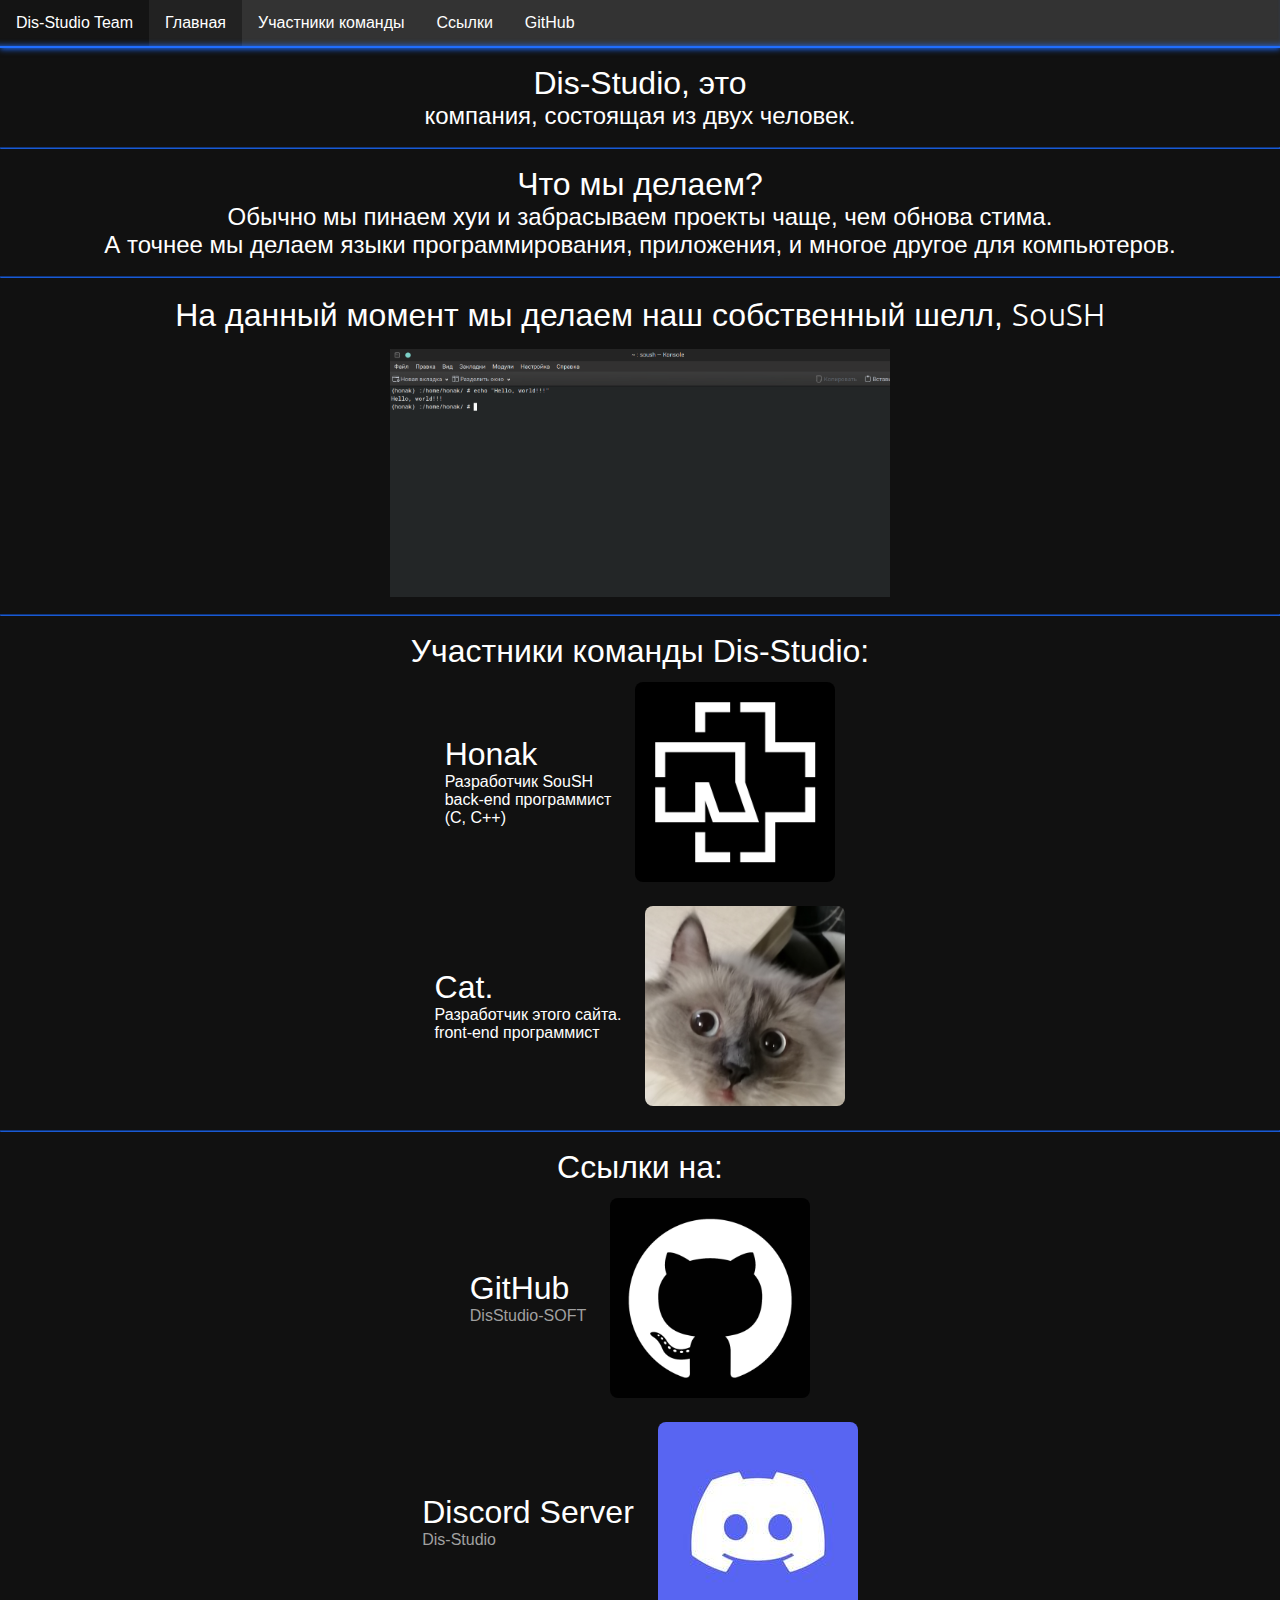
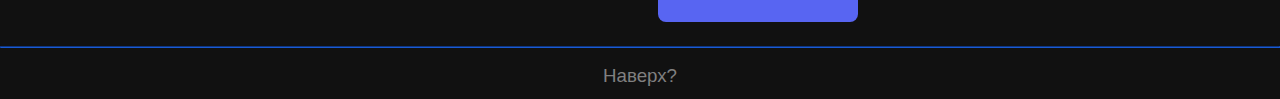
==== index.html @ 54e7fa35 "Add files via upload" ====
<html>
    <head>
        <title>Dis-Studio Team</title>
        <link rel="stylesheet" href="css/style.css">
        <link rel="shortcut icon" href="img/favicon.ico">
        <meta name="viewport" content="width=device-width", initial-scale=1>
    </head>
    <body>
        <a name="navbar"></a>
        <div class="navbar">
            <ul>
                <li><a class="logo">Dis-Studio Team</a></li>
                <li><a class="active">Главная</a></li>
                <li><a href="#members">Участники команды</a></li>
                <li><a href="#links">Ссылки</a></li>
                <li><a href="https://github.com/DisStudio-SOFT">GitHub</a></li>
            </ul>
        </div>
        <div class="text">
            <h1>Dis-Studio, это</h1>
            <h2>компания, состоящая из двух человек.</h2>
            <hr/>
            <h1>Что мы делаем?</h1>
            <h2>Обычно мы пинаем хуи и забрасываем проекты чаще, чем обнова стима.</h2>
            <h2>А точнее мы делаем языки программирования, приложения, и многое другое для компьютеров.</h2>
            <hr/>
            <h1>На данный момент мы делаем наш собственный шелл, <span class="soush">SouSH</span></h1>
            <div class="img" id="img">
                <img src="img/image.png" alt="Произошла ошибка в загрузке картинки нашего шелла Soush :(" width="500px" onclick="full()">
            </div>
            <hr/>
            <h1>Участники команды Dis-Studio:</h1>
            <a name="members"></a>
            <div class="card">
                <div class="textc">
                    <h1>Honak</h1>
                    <p>Разработчик SouSH</p>
                    <p>back-end программист</p>
                    <p>(C, C++)</p>
                </div>
                <div class="avatar">
                    <img src="img/honak.png" width="200px">
                </div>    
            </div>
            <div class="card">
                <div class="textc">
                    <h1>Cat.</h1>
                    <p>Разработчик этого сайта.</p>
                    <p>front-end программист</p>
                </div>
                <div class="avatar">
                    <img src="img/cat.jpg" width="200px">
                </div>    
            </div>
            <hr/>
            <h1>Ссылки на:</h1>
            <a name="links"></a>
            <div class="card">
                <div class="textc">
                    <h1>GitHub</h1>
                    <a href="https://github.com/DisStudio-SOFT">DisStudio-SOFT</a>
                </div>
                <div class="avatar">
                    <img src="img/github.png" width="200px">
                </div>
            </div>
            <div class="card">
                <div class="textc">
                    <h1>Discord Server</h1>
                    <a href="https://discord.gg/csvykB5d9A">Dis-Studio</a>
                </div>
                <div class="avatar">
                    <img src="img/discord.jpg" width="200px">
                </div>
            </div>
            <hr/>
        </div>
        <div class="up">
            <h3><a href="#navbar" id="up">Наверх?</a></h3>
        </div>
    </body>
    <script>
        var notfull = false;
        var img = document.getElementById("img").classList;
        var body = document.querySelector("body");
        var up = document.getElementById("up");

        function full() {
            if (!notfull){
                img.remove("img");
                img.add("imgf");
                notfull = true;
                body.style.overflow = "hidden";
                up.click();
                return;
            } else if (notfull){
                img.remove("imgf");
                img.add("img");
                notfull = false;
                body.style.overflow = "";
                up.click();
                return;
            }
        }

    </script>
</html>
---- css/style.css ----
@import url('https://fonts.googleapis.com/css2?family=Ubuntu:wght@300&display=swap');

* {
    margin: 0;
    padding: 0;
}

body {
    background-color: rgb(17, 17, 17);
    color: white;
    font-family: 'Gill Sans', sans-serif;
}


.navbar ul {
    list-style-type: none;
    margin: 0;
    padding: 0;
    overflow: hidden;
    background-color: #333;
    border-bottom: 2px solid #206eff;
    box-shadow: 0px -5px 6px -5px rgba(32, 110, 255, 1) inset, 0px 1px 6px 0px rgba(32, 110, 255, 1);
}
  
.navbar li {
    float: left;
}
  
.navbar li a {
    display: block;
    color: white;
    text-align: center;
    padding: 14px 16px;
    text-decoration: none;
}
  
.navbar li a:hover:not(.active, .logo) {
    background-color: #111;
    box-shadow: 0px -10px 6px -10px rgba(32, 110, 255, 1) inset;
}

.active {
    background-color: #222;
    box-shadow: 0px -10px 6px -10px rgba(32, 110, 255, 1) inset;
    cursor: default;
}

.logo {
    background-color: rgb(20, 20, 20);
    box-shadow: 0px -10px 6px -10px rgba(32, 110, 255, 1) inset;
    cursor: default;
}

.text {
    text-align: center;
    margin-top: 17px;
}

.text h1 {
    font-weight: 300;
}

.text h2 {
    font-weight: 200;
}

.text hr {
    margin-top: 17px;
    margin-bottom: 17px;
    border-color: #1a5ad3;
}

.img {
    margin-top: 15px;
    transition: 250ms;
}

.img img {
    cursor: pointer;
}

.soush {
    font-family: 'Ubuntu', sans-serif;
}

.imgf {
    transition: 250ms;
    position: absolute;
    top: 0;
    left: 0;
    margin: 0;
    width: 100%;
    height: 100%;
    display: flex;
    justify-content: center;
    align-items: center;
    background-color: rgba(0, 0, 0, 0.7);
}

.imgf img {
    width: 900px;
    cursor: pointer;
}

.card {
    margin-top: 12px;
    display: flex;
    justify-content: center;
    align-items: center;
    margin-bottom: 24px;
}

.textc {
    margin-right: 12px;
    text-align: left;
}

.textc a {
    text-decoration: none;
    color: rgb(160, 160, 160);
}

.textc a:hover {
    color: white;
}

.textc a:active {
    color: rgb(138, 138, 138);
}

.avatar {
    margin-left: 12px;
}

.avatar img {
    border-radius: 8px;
}

.up {
    display: flex;
    justify-content: center;
    align-items: center;
    margin-bottom: 12px;
}

.up h3 {
    font-weight: 200;
}

.up h3 a {
    text-decoration: none;
    color: gray;
}

.up h3 a:hover {
    color: rgb(163, 163, 163);
}
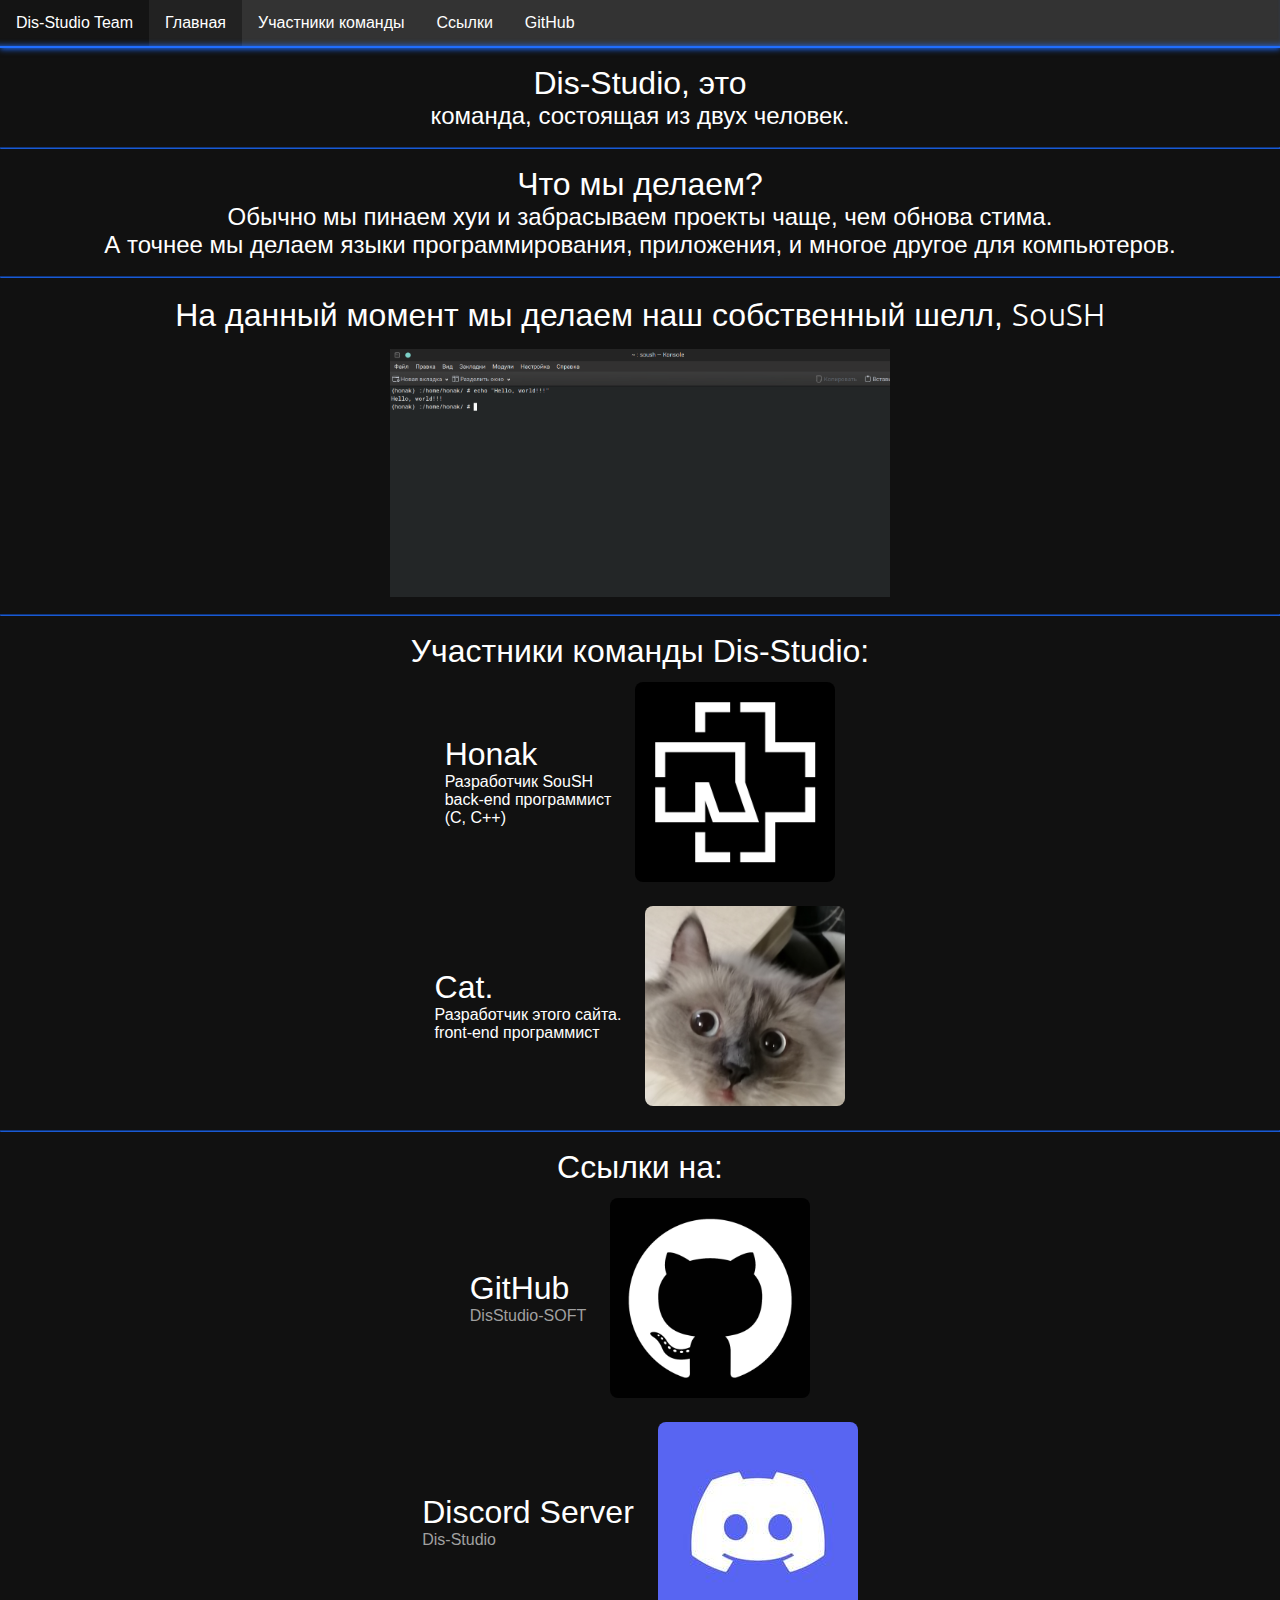
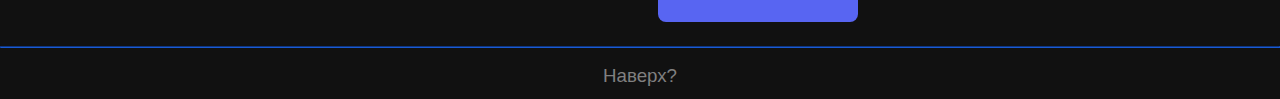
==== commit 3ed0808d: "Update index.html" ====
--- a/index.html
+++ b/index.html
@@ -18,7 +18,7 @@
         </div>
         <div class="text">
             <h1>Dis-Studio, это</h1>
-            <h2>компания, состоящая из двух человек.</h2>
+            <h2>команда, состоящая из двух человек.</h2>
             <hr/>
             <h1>Что мы делаем?</h1>
             <h2>Обычно мы пинаем хуи и забрасываем проекты чаще, чем обнова стима.</h2>
@@ -104,4 +104,4 @@
         }
 
     </script>
-</html>+</html>
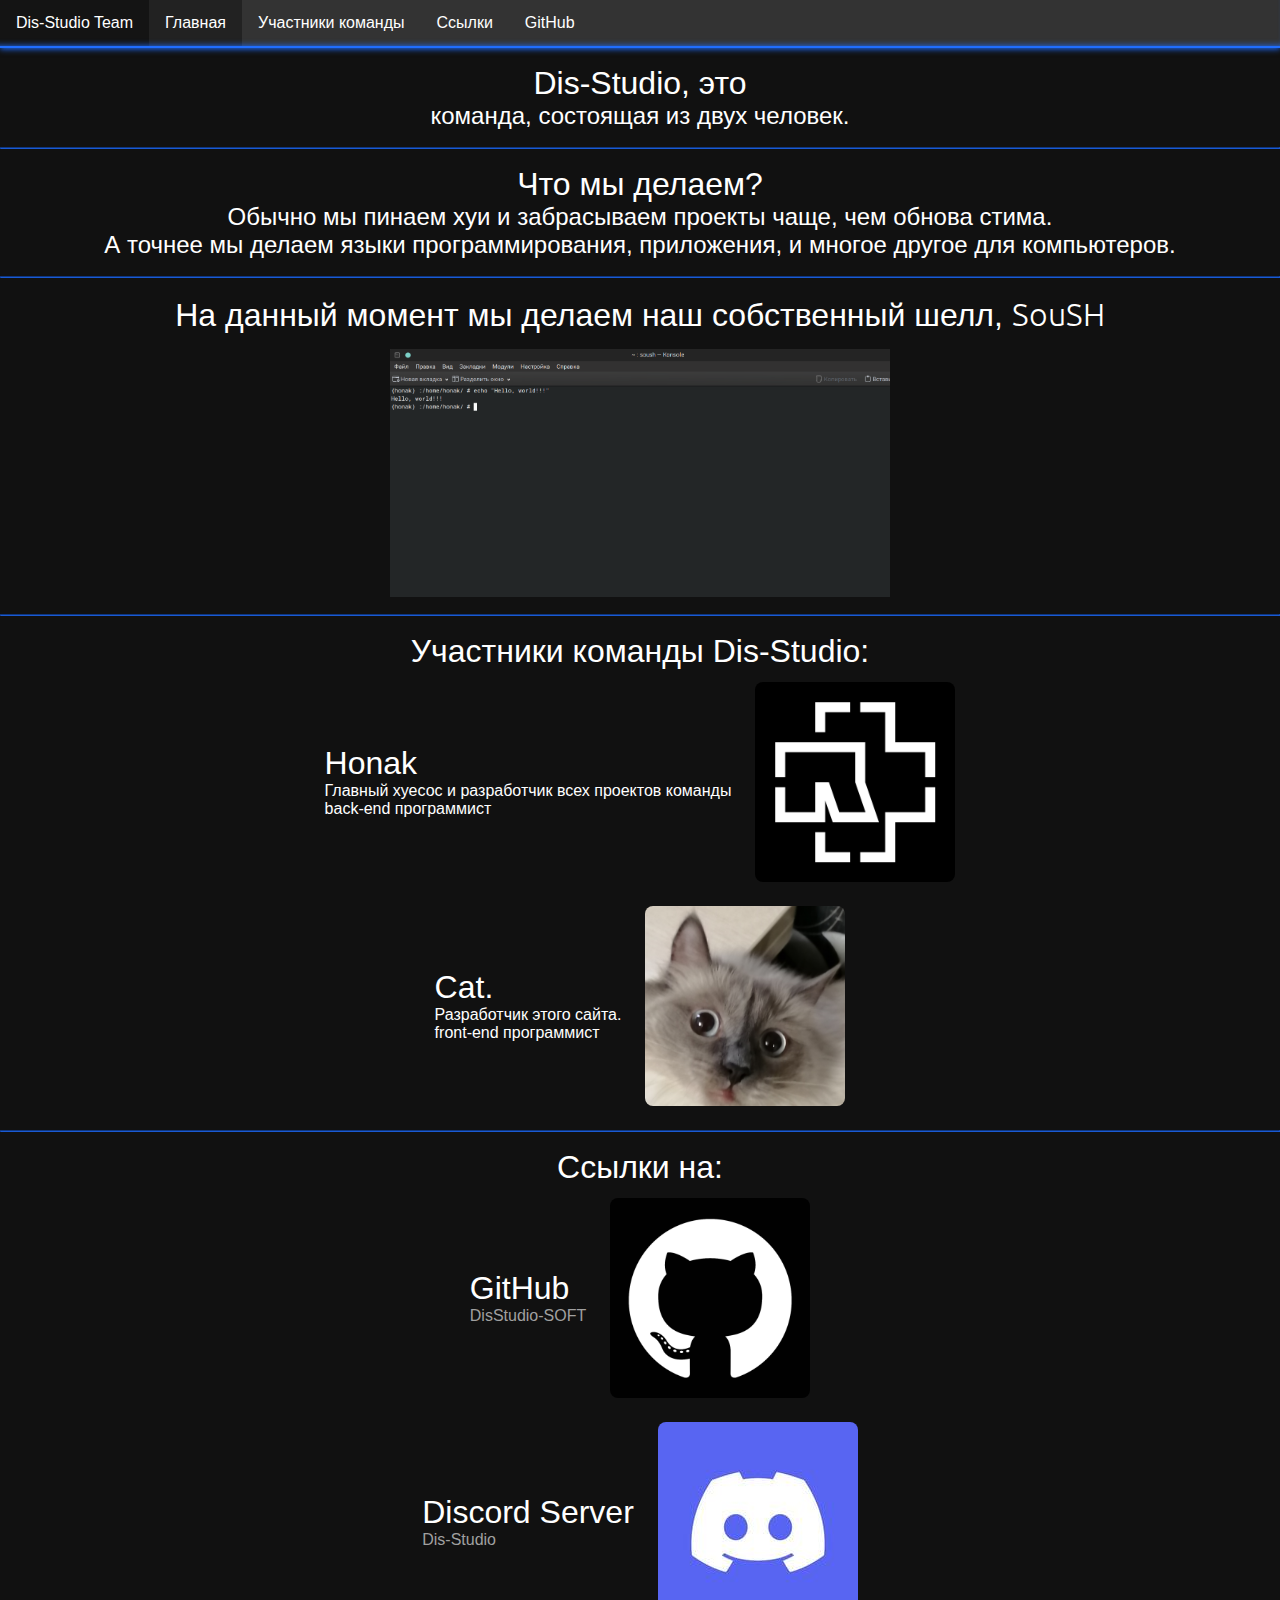
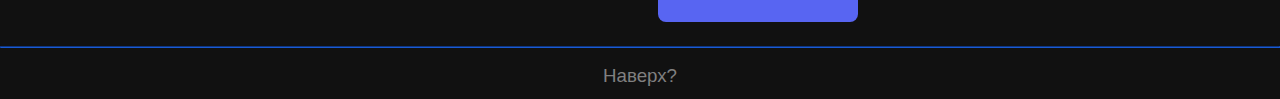
==== commit 7b110f82: "Update index.html" ====
--- a/index.html
+++ b/index.html
@@ -34,9 +34,8 @@
             <div class="card">
                 <div class="textc">
                     <h1>Honak</h1>
-                    <p>Разработчик SouSH</p>
+                    <p>Главный хуесос и разработчик всех проектов команды</p>
                     <p>back-end программист</p>
-                    <p>(C, C++)</p>
                 </div>
                 <div class="avatar">
                     <img src="img/honak.png" width="200px">
--- a/css/style.css
+++ b/css/style.css
@@ -154,4 +154,26 @@
 
 .up h3 a:hover {
     color: rgb(163, 163, 163);
-}+}
+
+@media screen and (max-width: 600px){
+    .img img {
+        width: 300px;
+    }
+
+    .imgf img {
+        width: 350px;
+    }
+
+    .active {
+        box-shadow: none;
+    }
+    
+    .logo {
+        box-shadow: none;
+    }
+
+    .avatar img {
+        width: 100px;
+    }
+}
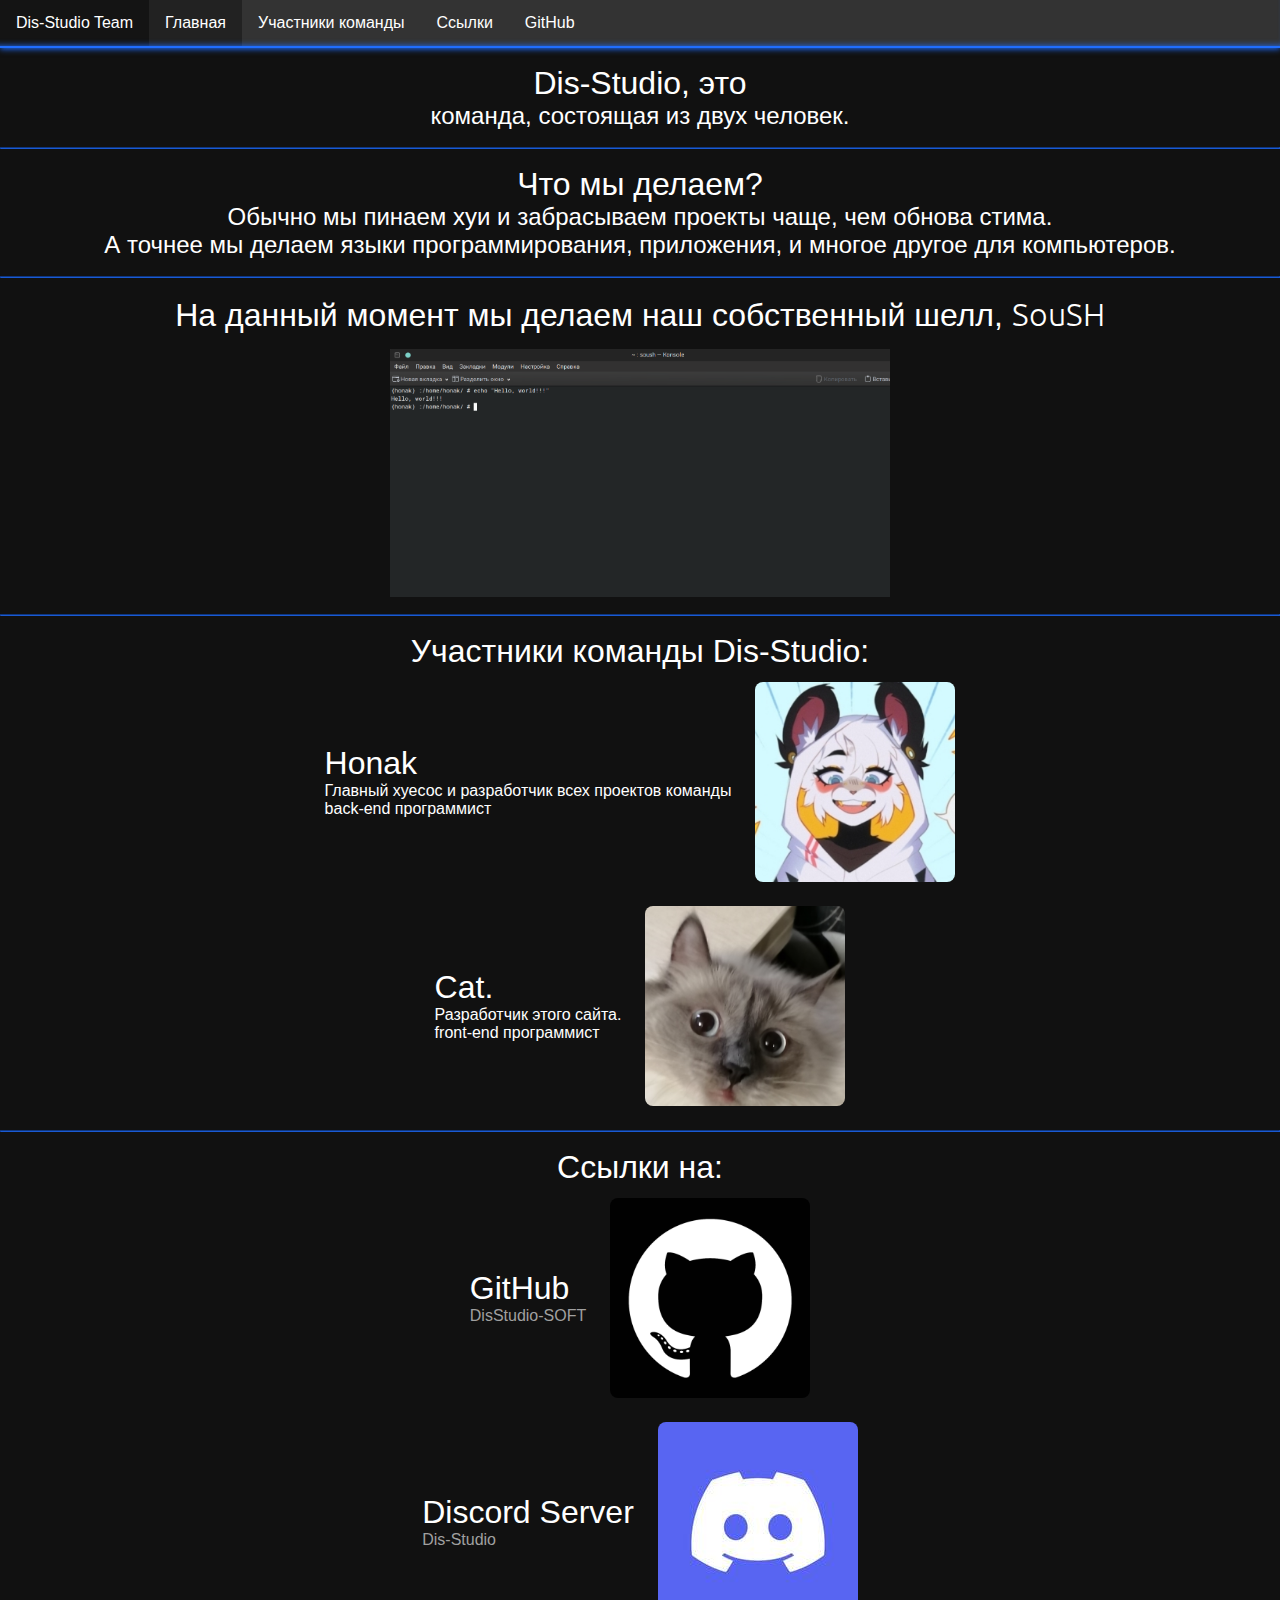
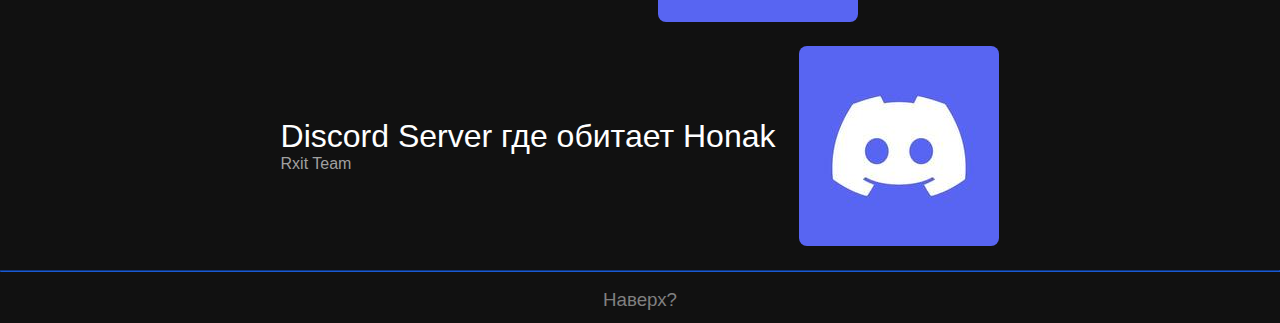
==== commit 3e945ffd: "Update index.html" ====
--- a/index.html
+++ b/index.html
@@ -72,6 +72,15 @@
                     <img src="img/discord.jpg" width="200px">
                 </div>
             </div>
+            <div class="card">
+                <div class="textc">
+                    <h1>Discord Server где обитает Honak</h1>
+                    <a href="https://discord.gg/5PmyJffRtA">Rxit Team</a>
+                </div>
+                <div class="avatar">
+                    <img src="img/discord.jpg" width="200px">
+                </div>
+            </div>
             <hr/>
         </div>
         <div class="up">
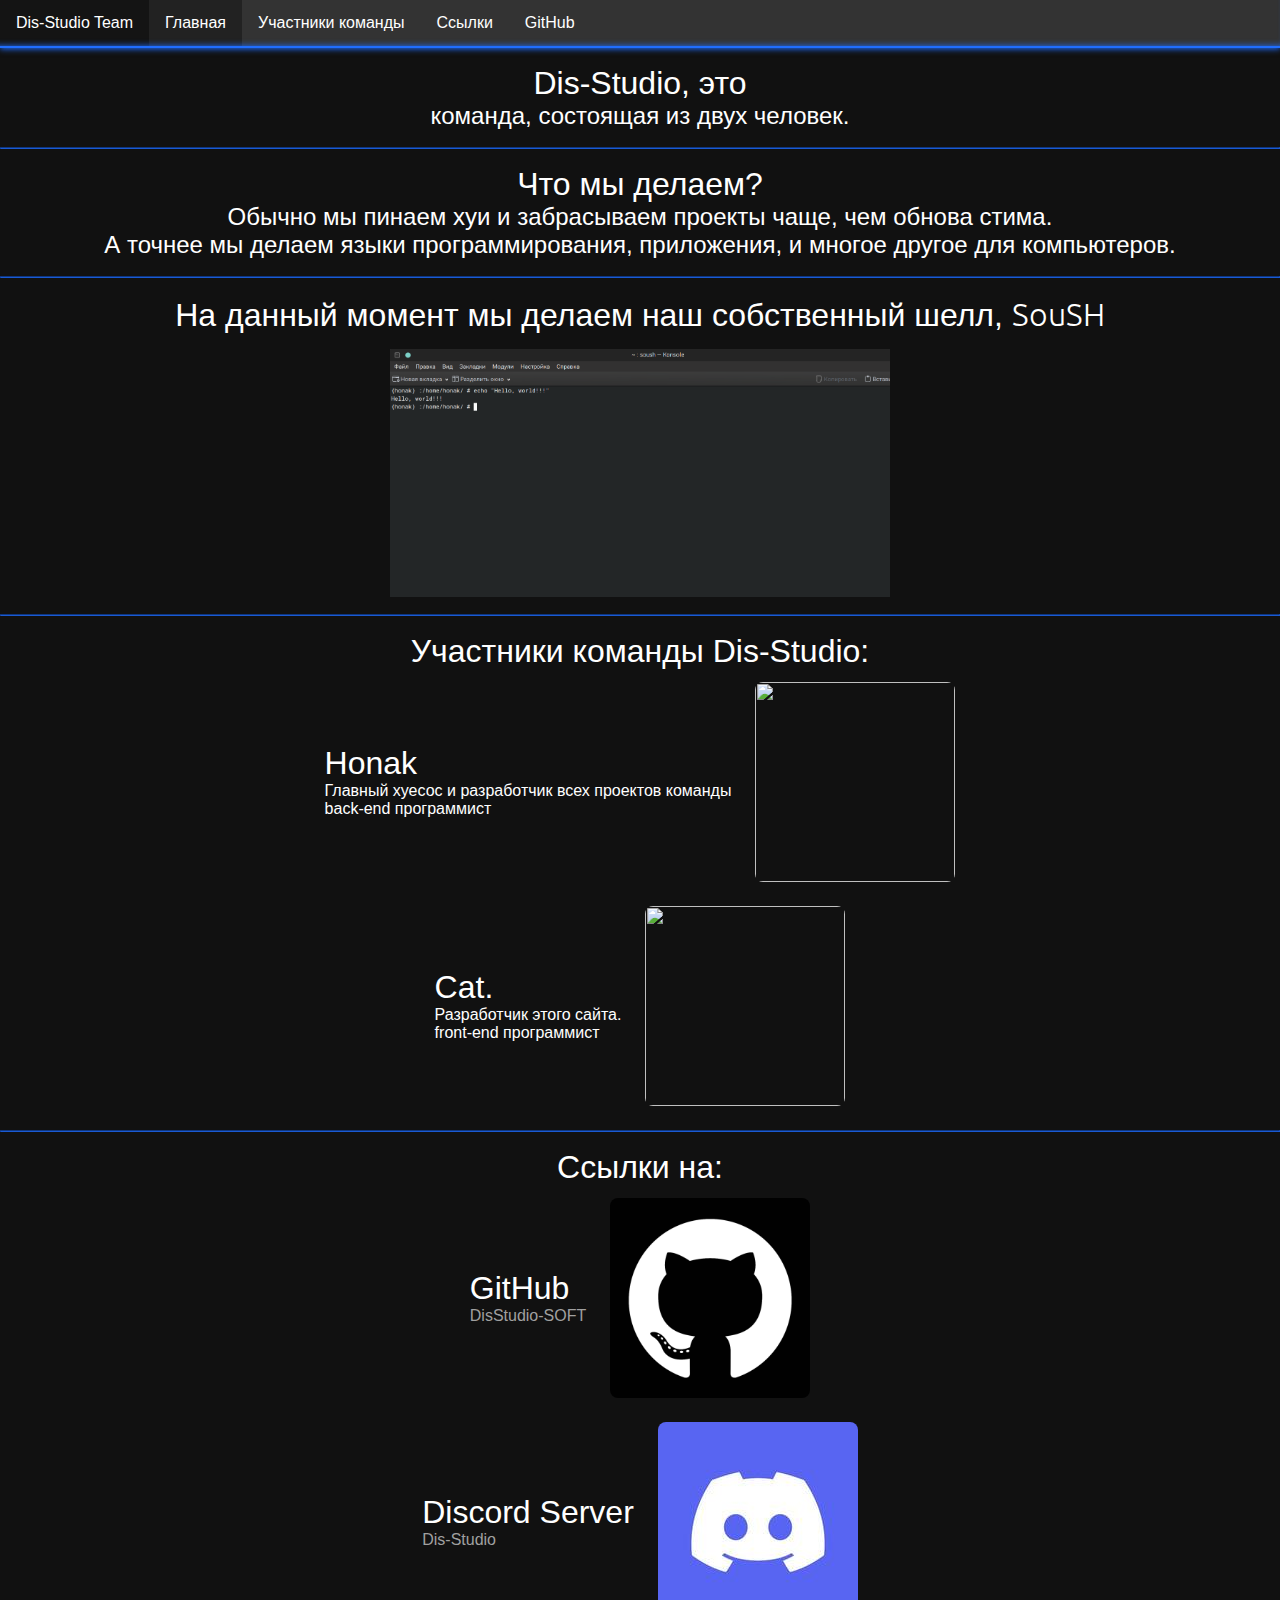
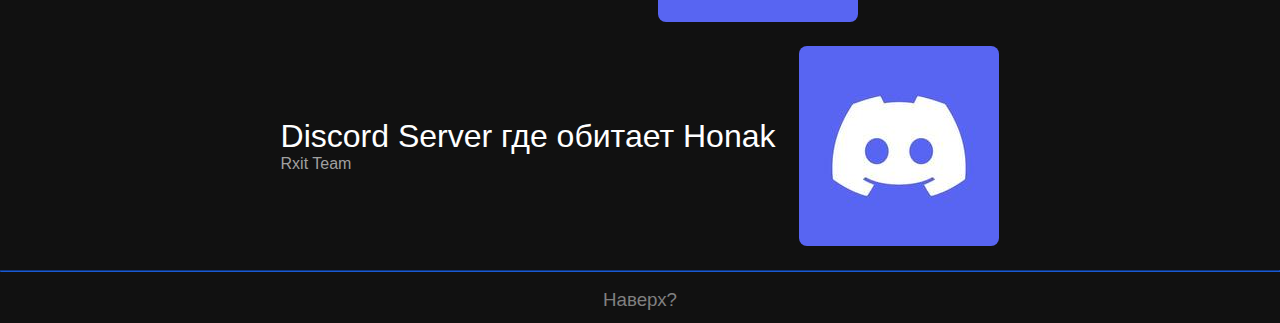
==== commit 032e675f: "Update index.html" ====
--- a/index.html
+++ b/index.html
@@ -38,7 +38,7 @@
                     <p>back-end программист</p>
                 </div>
                 <div class="avatar">
-                    <img src="img/honak.png" width="200px">
+                    <img src="https://avatars.githubusercontent.com/u/115927225?v=4" width="200px">
                 </div>    
             </div>
             <div class="card">
@@ -48,7 +48,7 @@
                     <p>front-end программист</p>
                 </div>
                 <div class="avatar">
-                    <img src="img/cat.jpg" width="200px">
+                    <img src="https://avatars.githubusercontent.com/u/99858531?v=4" width="200px">
                 </div>    
             </div>
             <hr/>
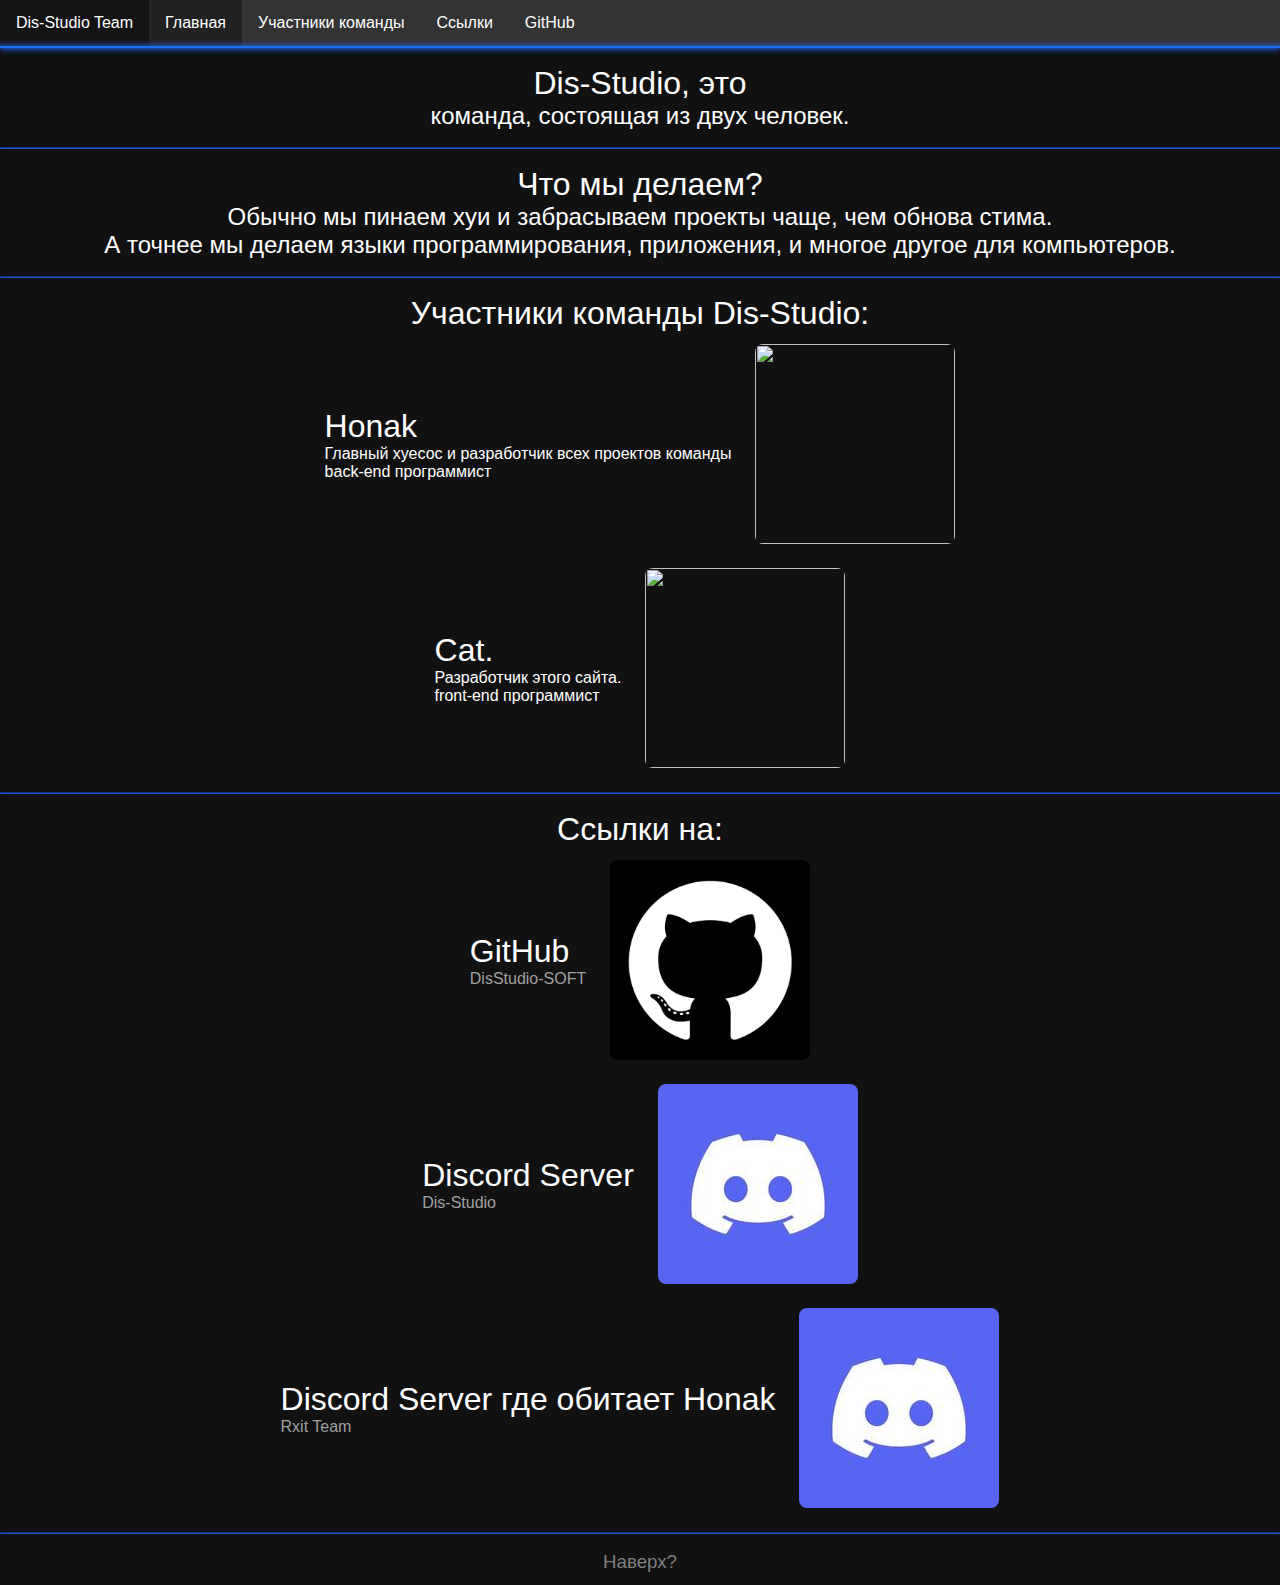
==== commit 3cdbe3a5: "Update index.html" ====
--- a/index.html
+++ b/index.html
@@ -23,11 +23,6 @@
             <h1>Что мы делаем?</h1>
             <h2>Обычно мы пинаем хуи и забрасываем проекты чаще, чем обнова стима.</h2>
             <h2>А точнее мы делаем языки программирования, приложения, и многое другое для компьютеров.</h2>
-            <hr/>
-            <h1>На данный момент мы делаем наш собственный шелл, <span class="soush">SouSH</span></h1>
-            <div class="img" id="img">
-                <img src="img/image.png" alt="Произошла ошибка в загрузке картинки нашего шелла Soush :(" width="500px" onclick="full()">
-            </div>
             <hr/>
             <h1>Участники команды Dis-Studio:</h1>
             <a name="members"></a>
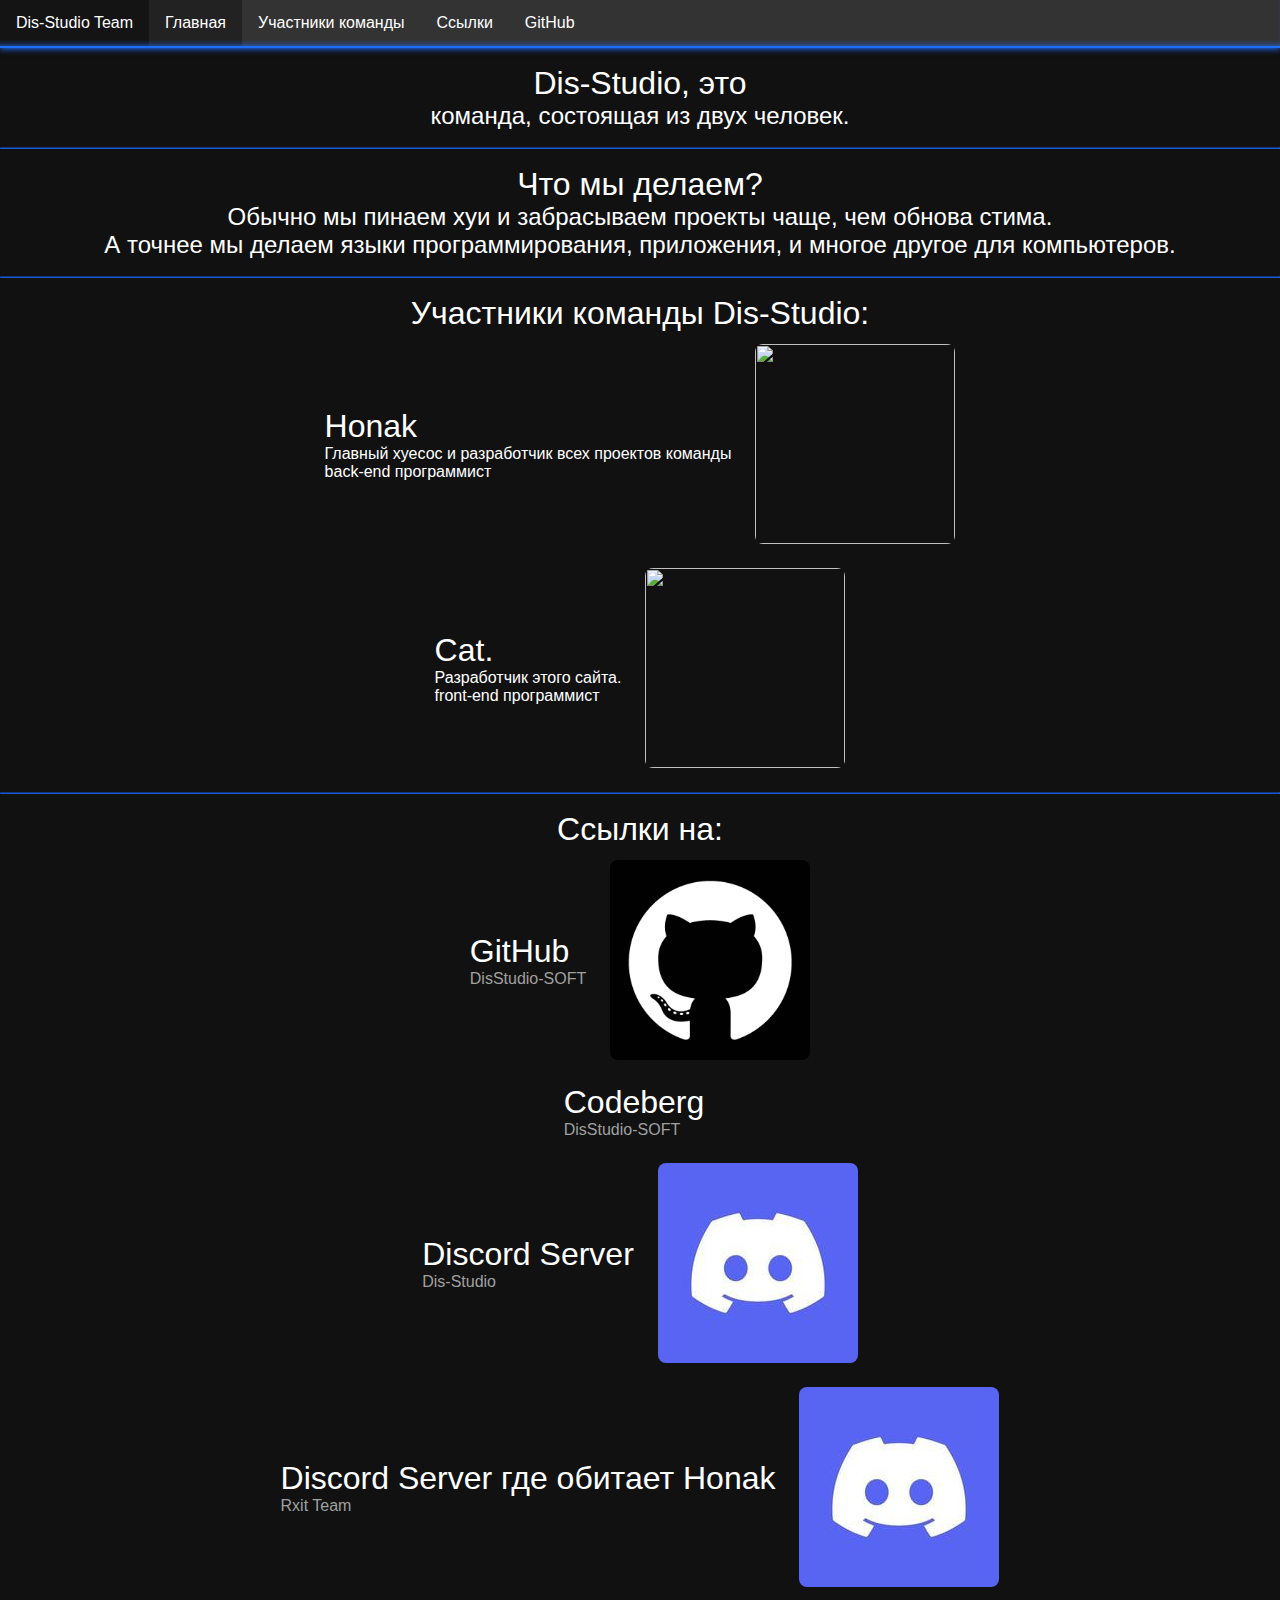
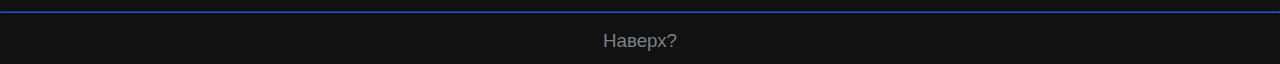
==== commit da461717: "Update index.html" ====
--- a/index.html
+++ b/index.html
@@ -60,6 +60,12 @@
             </div>
             <div class="card">
                 <div class="textc">
+                    <h1>Codeberg</h1>
+                    <a href="https://codeberg.org/Dis-Studio">DisStudio-SOFT</a>
+                </div>
+            </div>
+            <div class="card">
+                <div class="textc">
                     <h1>Discord Server</h1>
                     <a href="https://discord.gg/csvykB5d9A">Dis-Studio</a>
                 </div>
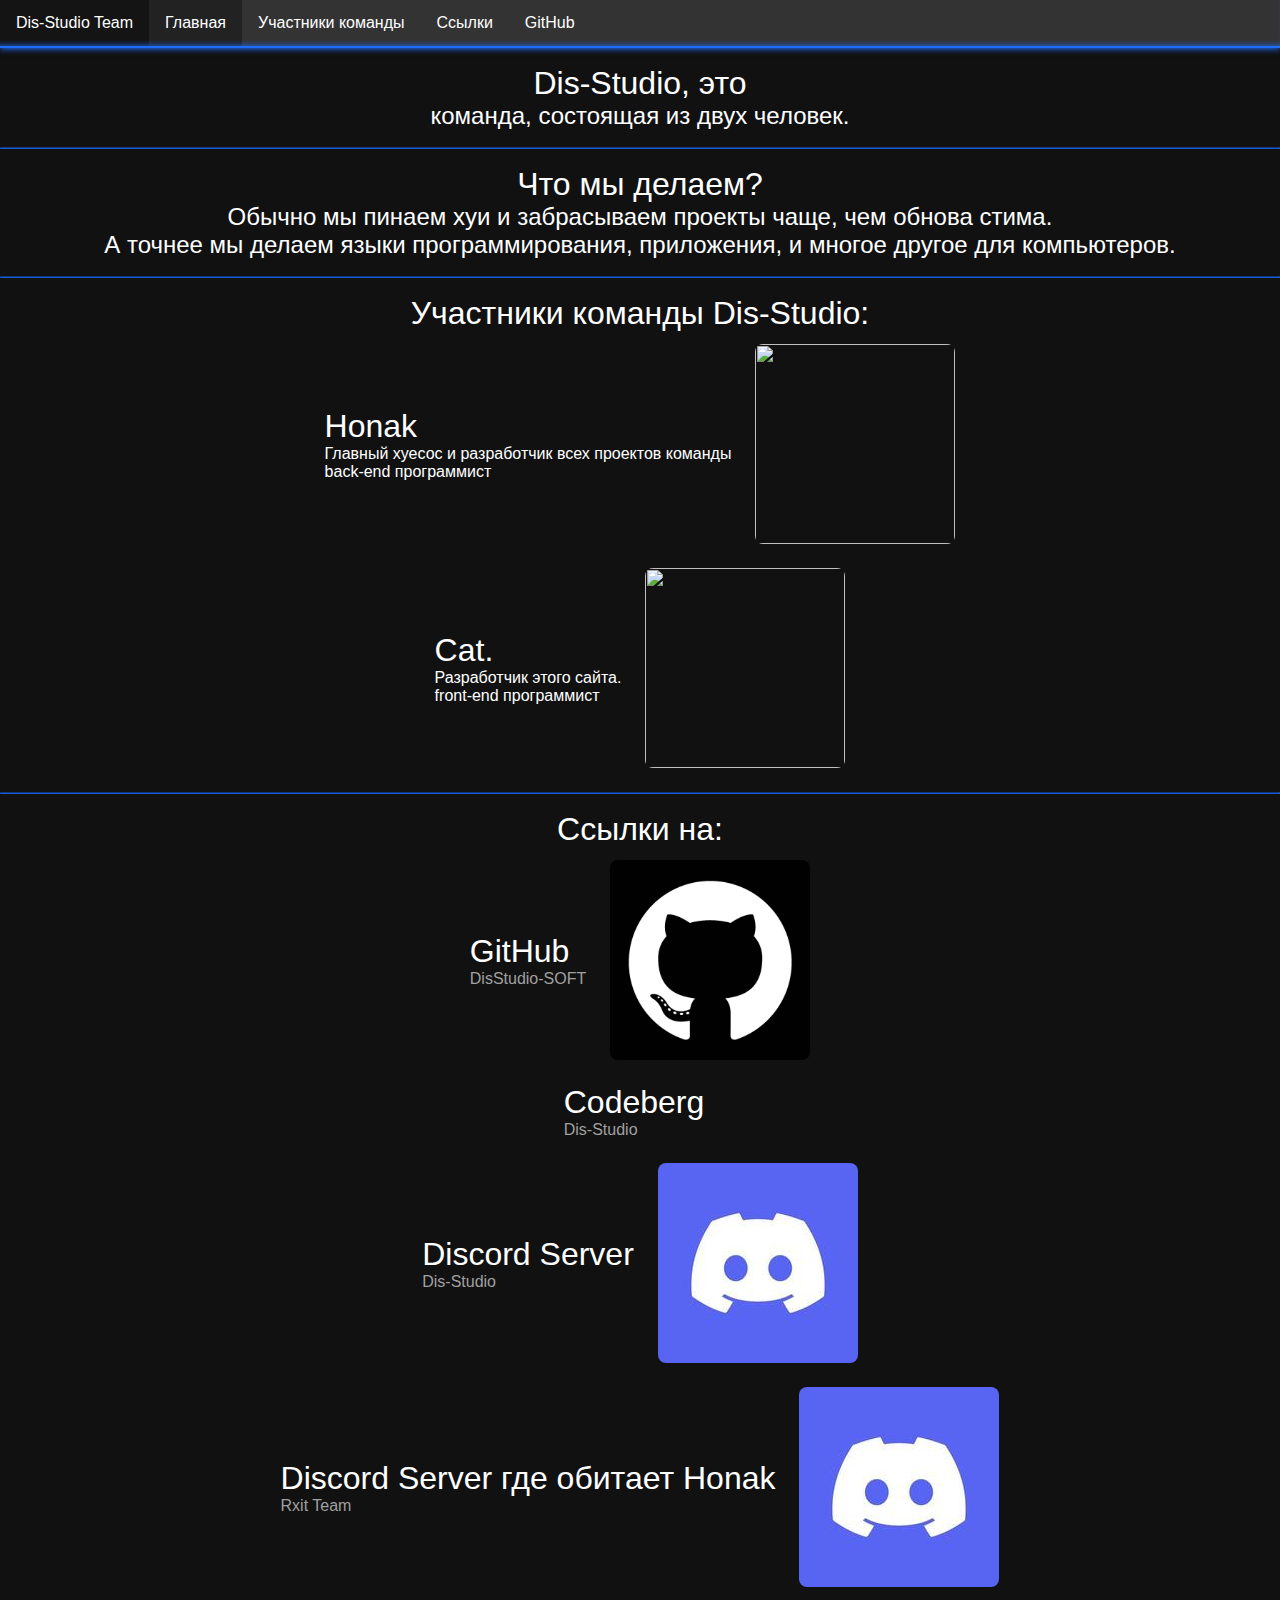
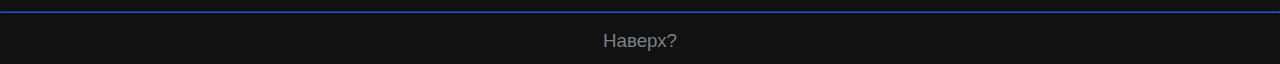
==== commit f99add1b: "Update index.html" ====
--- a/index.html
+++ b/index.html
@@ -61,7 +61,7 @@
             <div class="card">
                 <div class="textc">
                     <h1>Codeberg</h1>
-                    <a href="https://codeberg.org/Dis-Studio">DisStudio-SOFT</a>
+                    <a href="https://codeberg.org/Dis-Studio">Dis-Studio</a>
                 </div>
             </div>
             <div class="card">
